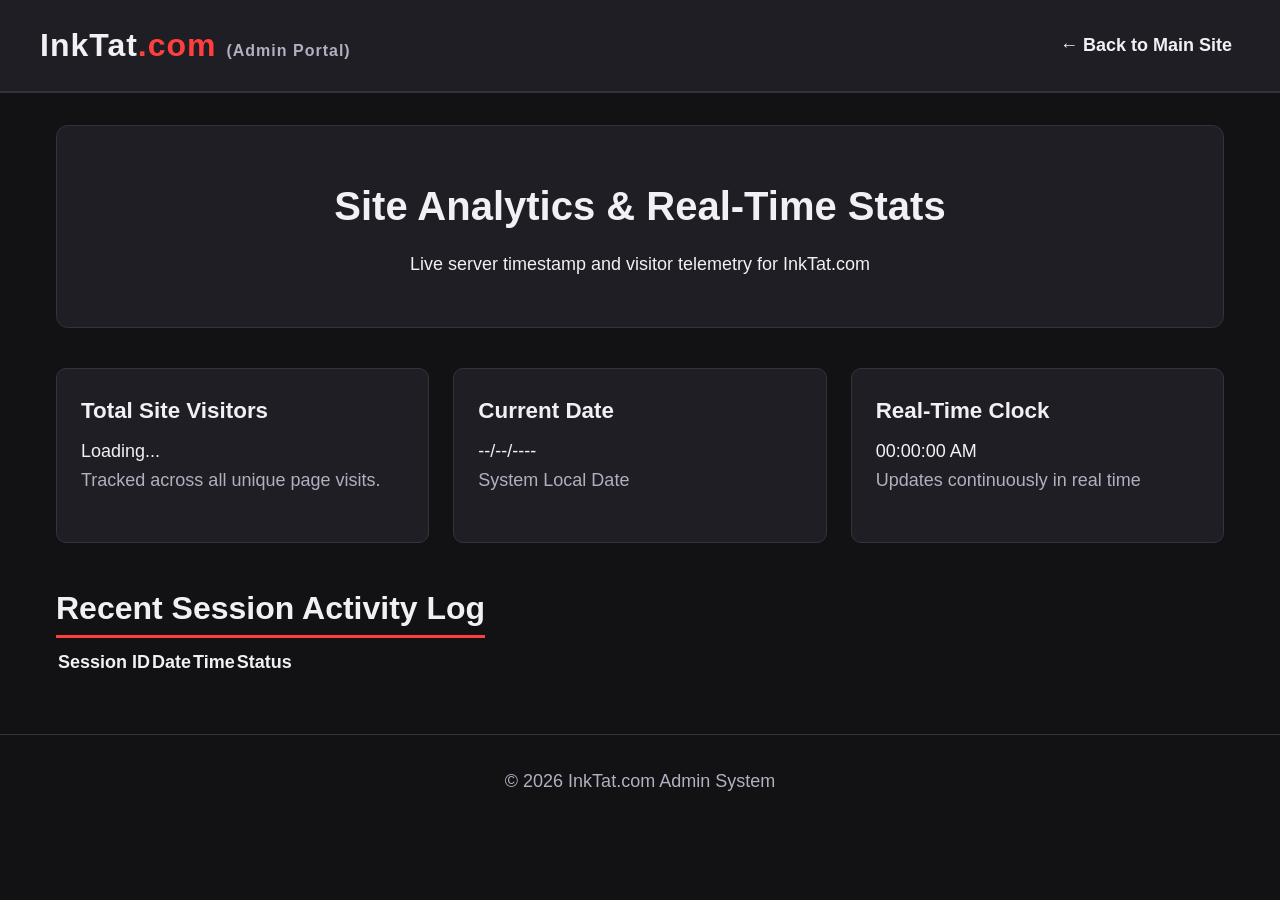
==== admin.html @ 8cc56075 "Add admin dashboard HTML structure" ====
<!DOCTYPE html>
<html lang="en">
<head>
  <meta charset="UTF-8">
  <meta name="viewport" content="width=device-width, initial-scale=1.0">
  <title>InkTat.com | Admin Dashboard</title>
  <link rel="stylesheet" href="styles.css">
</head>
<body class="admin-page">

  <header class="site-header">
    <div class="header-container">
      <h1 class="logo">InkTat<span>.com</span> <small style="font-size:1rem; color:var(--text-muted);">(Admin Portal)</small></h1>
      <nav aria-label="Admin Navigation">
        <ul class="nav-links">
          <li><a href="index.html">&larr; Back to Main Site</a></li>
        </ul>
      </nav>
    </div>
  </header>

  <main class="main-content">
    <section class="hero-section">
      <h2>Site Analytics & Real-Time Stats</h2>
      <p>Live server timestamp and visitor telemetry for InkTat.com</p>
    </section>

    <!-- Admin Metric Cards -->
    <div class="card-grid">
      
      <!-- Visitor Count Card -->
      <article class="site-card metric-card">
        <h3>Total Site Visitors</h3>
        <div class="metric-value" id="visitor-count">Loading...</div>
        <p class="section-desc">Tracked across all unique page visits.</p>
      </article>

      <!-- Live Date Card -->
      <article class="site-card metric-card">
        <h3>Current Date</h3>
        <div class="metric-value" id="live-date">--/--/----</div>
        <p class="section-desc">System Local Date</p>
      </article>

      <!-- Live Clock Card -->
      <article class="site-card metric-card">
        <h3>Real-Time Clock</h3>
        <div class="metric-value" id="live-time">00:00:00 AM</div>
        <p class="section-desc">Updates continuously in real time</p>
      </article>

    </div>

    <!-- Recent Visit Log Table -->
    <section class="content-section" style="margin-top: 2.5rem;">
      <h2>Recent Session Activity Log</h2>
      <div class="table-container">
        <table class="admin-table">
          <thead>
            <tr>
              <th>Session ID</th>
              <th>Date</th>
              <th>Time</th>
              <th>Status</th>
            </tr>
          </thead>
          <tbody id="session-log-body">
            <!-- Populated dynamically by script.js -->
          </tbody>
        </table>
      </div>
    </section>
  </main>

  <footer class="site-footer">
    <p>&copy; 2026 InkTat.com Admin System</p>
  </footer>

  <script src="script.js"></script>
</body>
</html>
---- styles.css ----
/* Accessibility-First Design System */
:root {
  --bg-color: #121214;
  --card-bg: #1e1e24;
  --text-color: #f1f1f5;
  --text-muted: #b0b0c0;
  --accent-color: #ff3e3e;
  --accent-hover: #e02828;
  --border-color: #33333d;
  --focus-ring: #ffea00;
  --font-family: -apple-system, BlinkMacSystemFont, "Segoe UI", Roboto, Arial, sans-serif;
  --base-font-size: 18px;
}

/* High Contrast Theme */
body.high-contrast {
  --bg-color: #000000;
  --card-bg: #111111;
  --text-color: #ffffff;
  --text-muted: #dddddd;
  --accent-color: #ffff00;
  --accent-hover: #cccc00;
  --border-color: #ffffff;
}

body.high-contrast .link-btn,
body.high-contrast .submit-btn {
  color: #000000;
  font-weight: bold;
}

* {
  box-sizing: border-box;
  margin: 0;
  padding: 0;
}

body {
  background-color: var(--bg-color);
  color: var(--text-color);
  font-family: var(--font-family);
  font-size: var(--base-font-size);
  line-height: 1.6;
}

/* Clear Focus States for Visual Accessibility */
a:focus, button:focus, input:focus, textarea:focus {
  outline: 3px solid var(--focus-ring);
  outline-offset: 3px;
}

/* Header & Nav */
.site-header {
  background-color: var(--card-bg);
  border-bottom: 2px solid var(--border-color);
  padding: 1.25rem;
  position: sticky;
  top: 0;
  z-index: 1000;
}

.header-container {
  max-width: 1200px;
  margin: 0 auto;
  display: flex;
  flex-wrap: wrap;
  justify-content: space-between;
  align-items: center;
  gap: 1rem;
}

.logo {
  font-size: 2rem;
  font-weight: 800;
  letter-spacing: 1px;
}

.logo span {
  color: var(--accent-color);
}

.nav-links {
  display: flex;
  list-style: none;
  gap: 1.5rem;
}

.nav-links a {
  color: var(--text-color);
  text-decoration: none;
  font-weight: 600;
  padding: 0.5rem;
}

.nav-links a:hover {
  color: var(--accent-color);
}

.btn-accessibility {
  background-color: transparent;
  color: var(--text-color);
  border: 2px solid var(--text-color);
  padding: 0.5rem 1rem;
  font-size: 1rem;
  font-weight: bold;
  cursor: pointer;
  border-radius: 6px;
}

/* Main Container */
.main-content {
  max-width: 1200px;
  margin: 2rem auto;
  padding: 0 1rem;
}

.hero-section {
  text-align: center;
  padding: 3rem 1rem;
  background: var(--card-bg);
  border: 1px solid var(--border-color);
  border-radius: 12px;
  margin-bottom: 2.5rem;
}

.hero-section h2 {
  font-size: 2.5rem;
  margin-bottom: 0.75rem;
}

.content-section {
  margin-bottom: 3.5rem;
}

.content-section h2 {
  font-size: 2rem;
  margin-bottom: 0.5rem;
  border-bottom: 3px solid var(--accent-color);
  display: inline-block;
}

.section-desc {
  color: var(--text-muted);
  margin-bottom: 1.5rem;
}

/* Grid Layouts */
.card-grid, .posts-grid {
  display: grid;
  grid-template-columns: repeat(auto-fit, minmax(300px, 1fr));
  gap: 1.5rem;
  margin-top: 1rem;
}

.site-card, .news-card, .post-card {
  background-color: var(--card-bg);
  border: 1px solid var(--border-color);
  border-radius: 10px;
  padding: 1.5rem;
  display: flex;
  flex-direction: column;
  justify-content: space-between;
}

.site-card h3, .news-card h3 {
  font-size: 1.4rem;
  margin-bottom: 0.5rem;
}

.link-btn {
  display: inline-block;
  margin-top: 1rem;
  padding: 0.75rem 1.25rem;
  background-color: var(--accent-color);
  color: #ffffff;
  text-decoration: none;
  text-align: center;
  font-weight: bold;
  border-radius: 6px;
}

.link-btn:hover {
  background-color: var(--accent-hover);
}

/* Forms */
.upload-form {
  background-color: var(--card-bg);
  border: 1px solid var(--border-color);
  padding: 2rem;
  border-radius: 10px;
  margin-bottom: 2.5rem;
}

.form-group {
  margin-bottom: 1.25rem;
}

.form-group label {
  display: block;
  font-weight: bold;
  margin-bottom: 0.5rem;
}

.form-group input {
  width: 100%;
  padding: 0.8rem;
  font-size: 1rem;
  border-radius: 6px;
  border: 1px solid var(--border-color);
  background-color: var(--bg-color);
  color: var(--text-color);
}

.submit-btn {
  background-color: var(--accent-color);
  color: #ffffff;
  padding: 0.8rem 1.5rem;
  font-size: 1.1rem;
  font-weight: bold;
  border: none;
  border-radius: 6px;
  cursor: pointer;
  width: 100%;
}

/* Community Upload Cards */
.post-card img {
  width: 100%;
  max-height: 400px;
  object-fit: cover;
  border-radius: 8px;
  margin: 1rem 0;
  border: 1px solid var(--border-color);
}

.comments-section {
  margin-top: 1.5rem;
  border-top: 1px solid var(--border-color);
  padding-top: 1rem;
}

.comment-list {
  list-style: none;
  margin-bottom: 1rem;
  max-height: 180px;
  overflow-y: auto;
}

.comment-item {
  background-color: var(--bg-color);
  padding: 0.6rem;
  border-radius: 6px;
  margin-bottom: 0.5rem;
  font-size: 0.95rem;
}

.comment-form {
  display: flex;
  gap: 0.5rem;
}

.comment-form input {
  flex: 1;
  padding: 0.6rem;
  border-radius: 6px;
  border: 1px solid var(--border-color);
  background-color: var(--bg-color);
  color: var(--text-color);
}

.comment-form button {
  padding: 0.6rem 1rem;
  background-color: var(--accent-color);
  color: #ffffff;
  border: none;
  border-radius: 6px;
  font-weight: bold;
  cursor: pointer;
}

.site-footer {
  text-align: center;
  padding: 2rem;
  border-top: 1px solid var(--border-color);
  color: var(--text-muted);
  margin-top: 3rem;
}
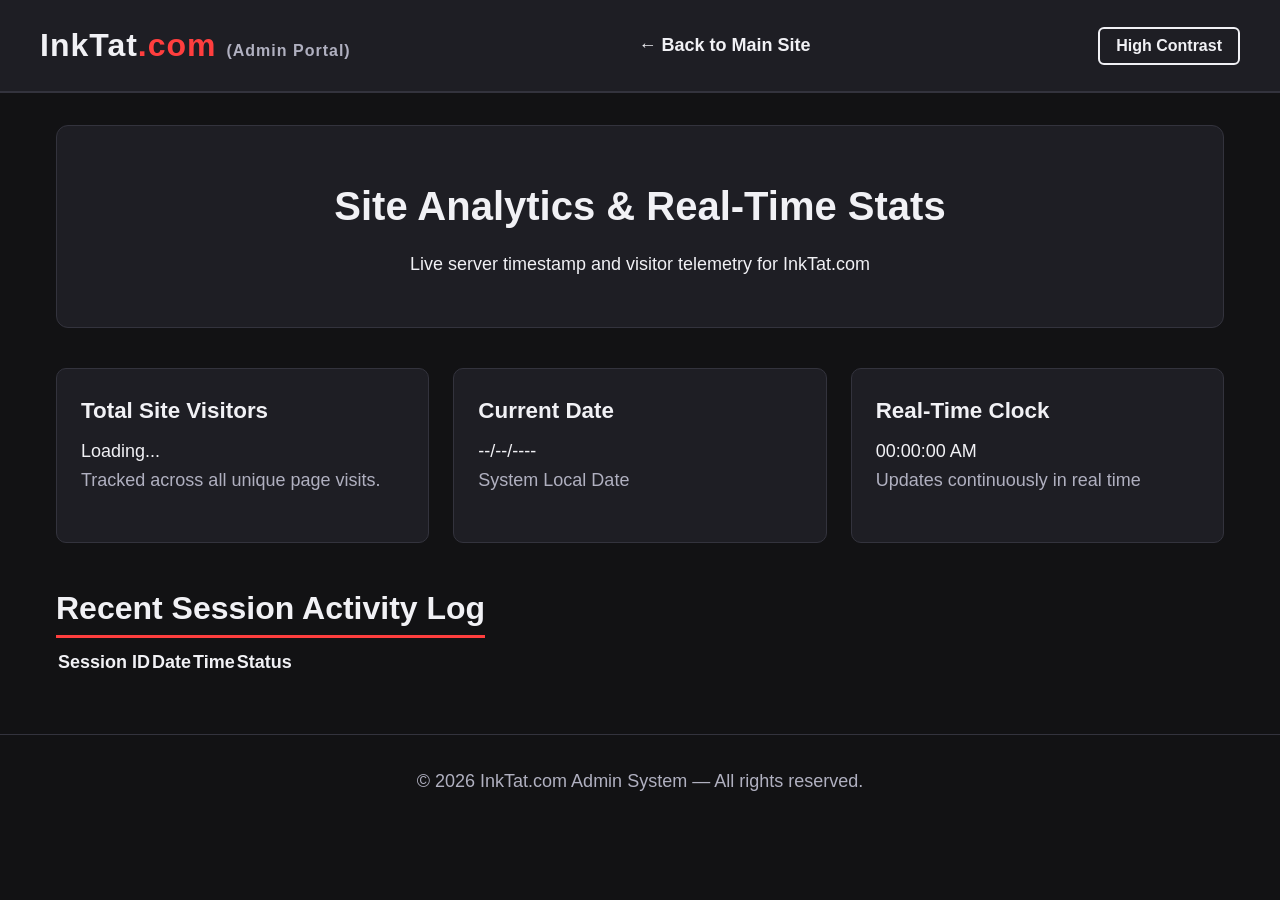
==== commit ea11a911: "Implement high contrast mode toggle button Added a high contrast toggle button for accessibility." ====
--- a/admin.html
+++ b/admin.html
@@ -8,6 +8,7 @@
 </head>
 <body class="admin-page">
 
+  <!-- Accessible Header & Navigation -->
   <header class="site-header">
     <div class="header-container">
       <h1 class="logo">InkTat<span>.com</span> <small style="font-size:1rem; color:var(--text-muted);">(Admin Portal)</small></h1>
@@ -16,10 +17,15 @@
           <li><a href="index.html">&larr; Back to Main Site</a></li>
         </ul>
       </nav>
+      <button id="contrast-toggle" class="btn-accessibility" aria-label="Toggle High Contrast Mode">
+        High Contrast
+      </button>
     </div>
   </header>
 
   <main class="main-content">
+    
+    <!-- Hero Banner -->
     <section class="hero-section">
       <h2>Site Analytics & Real-Time Stats</h2>
       <p>Live server timestamp and visitor telemetry for InkTat.com</p>
@@ -70,10 +76,11 @@
         </table>
       </div>
     </section>
+
   </main>
 
   <footer class="site-footer">
-    <p>&copy; 2026 InkTat.com Admin System</p>
+    <p>&copy; 2026 InkTat.com Admin System — All rights reserved.</p>
   </footer>
 
   <script src="script.js"></script>
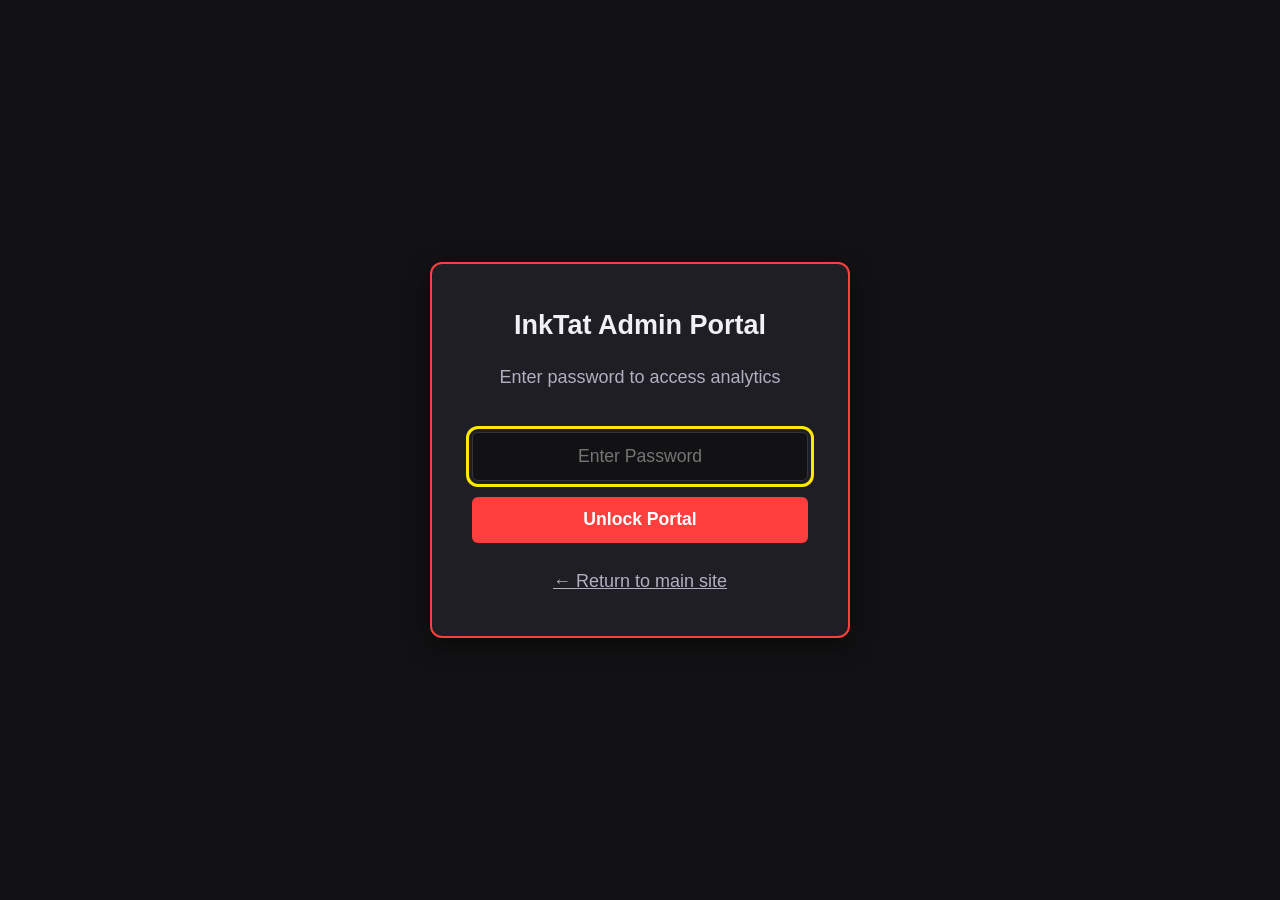
==== commit 8397b113: "Implement admin password protection and UI updates Added password protection overlay and updated adm" ====
--- a/admin.html
+++ b/admin.html
@@ -5,84 +5,196 @@
   <meta name="viewport" content="width=device-width, initial-scale=1.0">
   <title>InkTat.com | Admin Dashboard</title>
   <link rel="stylesheet" href="styles.css">
+  <style>
+    /* Admin Lockscreen Overlay Styles */
+    .lockscreen-overlay {
+      position: fixed;
+      top: 0;
+      left: 0;
+      width: 100vw;
+      height: 100vh;
+      background-color: var(--bg-color);
+      z-index: 9999;
+      display: flex;
+      justify-content: center;
+      align-items: center;
+      padding: 1rem;
+    }
+    .login-box {
+      background-color: var(--card-bg);
+      border: 2px solid var(--accent-color);
+      border-radius: 12px;
+      padding: 2.5rem;
+      max-width: 420px;
+      width: 100%;
+      text-align: center;
+      box-shadow: 0 8px 24px rgba(0,0,0,0.5);
+    }
+    .login-box h2 {
+      margin-bottom: 1rem;
+    }
+    .login-box input[type="password"] {
+      width: 100%;
+      padding: 0.8rem;
+      margin: 1rem 0;
+      font-size: 1.1rem;
+      border-radius: 6px;
+      border: 1px solid var(--border-color);
+      background-color: var(--bg-color);
+      color: var(--text-color);
+      text-align: center;
+    }
+    .login-error {
+      color: var(--accent-color);
+      font-weight: bold;
+      margin-top: 0.5rem;
+      display: none;
+    }
+    /* Hide dashboard content until unlocked */
+    .dashboard-hidden {
+      display: none;
+    }
+  </style>
 </head>
 <body class="admin-page">
 
-  <!-- Accessible Header & Navigation -->
-  <header class="site-header">
-    <div class="header-container">
-      <h1 class="logo">InkTat<span>.com</span> <small style="font-size:1rem; color:var(--text-muted);">(Admin Portal)</small></h1>
-      <nav aria-label="Admin Navigation">
-        <ul class="nav-links">
-          <li><a href="index.html">&larr; Back to Main Site</a></li>
-        </ul>
-      </nav>
-      <button id="contrast-toggle" class="btn-accessibility" aria-label="Toggle High Contrast Mode">
-        High Contrast
-      </button>
+  <!-- Password Protection Screen -->
+  <div id="admin-lockscreen" class="lockscreen-overlay">
+    <div class="login-box">
+      <h2>InkTat Admin Portal</h2>
+      <p class="section-desc">Enter password to access analytics</p>
+      <form id="admin-login-form">
+        <input type="password" id="admin-password" placeholder="Enter Password" required autofocus>
+        <button type="submit" class="submit-btn">Unlock Portal</button>
+      </form>
+      <p id="login-error-msg" class="login-error">Incorrect Password. Try again.</p>
+      <p style="margin-top: 1.5rem;"><a href="index.html" style="color: var(--text-muted);">&larr; Return to main site</a></p>
     </div>
-  </header>
-
-  <main class="main-content">
-    
-    <!-- Hero Banner -->
-    <section class="hero-section">
-      <h2>Site Analytics & Real-Time Stats</h2>
-      <p>Live server timestamp and visitor telemetry for InkTat.com</p>
-    </section>
-
-    <!-- Admin Metric Cards -->
-    <div class="card-grid">
+  </div>
+
+  <!-- Protected Admin Content -->
+  <div id="admin-dashboard" class="dashboard-hidden">
+    <!-- Accessible Header & Navigation -->
+    <header class="site-header">
+      <div class="header-container">
+        <h1 class="logo">InkTat<span>.com</span> <small style="font-size:1rem; color:var(--text-muted);">(Admin Portal)</small></h1>
+        <nav aria-label="Admin Navigation">
+          <ul class="nav-links">
+            <li><a href="index.html">&larr; Back to Main Site</a></li>
+            <li><a href="#" id="lock-admin-btn" style="color: var(--accent-color);">Lock Session</a></li>
+          </ul>
+        </nav>
+        <button id="contrast-toggle" class="btn-accessibility" aria-label="Toggle High Contrast Mode">
+          High Contrast
+        </button>
+      </div>
+    </header>
+
+    <main class="main-content">
       
-      <!-- Visitor Count Card -->
-      <article class="site-card metric-card">
-        <h3>Total Site Visitors</h3>
-        <div class="metric-value" id="visitor-count">Loading...</div>
-        <p class="section-desc">Tracked across all unique page visits.</p>
-      </article>
-
-      <!-- Live Date Card -->
-      <article class="site-card metric-card">
-        <h3>Current Date</h3>
-        <div class="metric-value" id="live-date">--/--/----</div>
-        <p class="section-desc">System Local Date</p>
-      </article>
-
-      <!-- Live Clock Card -->
-      <article class="site-card metric-card">
-        <h3>Real-Time Clock</h3>
-        <div class="metric-value" id="live-time">00:00:00 AM</div>
-        <p class="section-desc">Updates continuously in real time</p>
-      </article>
-
-    </div>
-
-    <!-- Recent Visit Log Table -->
-    <section class="content-section" style="margin-top: 2.5rem;">
-      <h2>Recent Session Activity Log</h2>
-      <div class="table-container">
-        <table class="admin-table">
-          <thead>
-            <tr>
-              <th>Session ID</th>
-              <th>Date</th>
-              <th>Time</th>
-              <th>Status</th>
-            </tr>
-          </thead>
-          <tbody id="session-log-body">
-            <!-- Populated dynamically by script.js -->
-          </tbody>
-        </table>
+      <!-- Hero Banner -->
+      <section class="hero-section">
+        <h2>Site Analytics & Real-Time Stats</h2>
+        <p>Live server timestamp and visitor telemetry for InkTat.com</p>
+      </section>
+
+      <!-- Admin Metric Cards -->
+      <div class="card-grid">
+        
+        <!-- Visitor Count Card -->
+        <article class="site-card metric-card">
+          <h3>Total Site Visitors</h3>
+          <div class="metric-value" id="visitor-count">Loading...</div>
+          <p class="section-desc">Tracked across all unique page visits.</p>
+        </article>
+
+        <!-- Live Date Card -->
+        <article class="site-card metric-card">
+          <h3>Current Date</h3>
+          <div class="metric-value" id="live-date">--/--/----</div>
+          <p class="section-desc">System Local Date</p>
+        </article>
+
+        <!-- Live Clock Card -->
+        <article class="site-card metric-card">
+          <h3>Real-Time Clock</h3>
+          <div class="metric-value" id="live-time">00:00:00 AM</div>
+          <p class="section-desc">Updates continuously in real time</p>
+        </article>
+
       </div>
-    </section>
-
-  </main>
-
-  <footer class="site-footer">
-    <p>&copy; 2026 InkTat.com Admin System — All rights reserved.</p>
-  </footer>
+
+      <!-- Recent Visit Log Table -->
+      <section class="content-section" style="margin-top: 2.5rem;">
+        <h2>Recent Session Activity Log</h2>
+        <div class="table-container">
+          <table class="admin-table">
+            <thead>
+              <tr>
+                <th>Session ID</th>
+                <th>Date</th>
+                <th>Time</th>
+                <th>Status</th>
+              </tr>
+            </thead>
+            <tbody id="session-log-body">
+              <!-- Populated dynamically by script.js -->
+            </tbody>
+          </table>
+        </div>
+      </section>
+
+    </main>
+
+    <footer class="site-footer">
+      <p>&copy; 2026 InkTat.com Admin System — All rights reserved.</p>
+    </footer>
+  </div>
 
   <script src="script.js"></script>
+  <script>
+    // In-browser password security handler
+    document.addEventListener("DOMContentLoaded", () => {
+      // SET YOUR DESIRED PASSWORD HERE:
+      const ADMIN_PASSWORD = "inktat2026";
+
+      const lockscreen = document.getElementById("admin-lockscreen");
+      const dashboard = document.getElementById("admin-dashboard");
+      const loginForm = document.getElementById("admin-login-form");
+      const passwordInput = document.getElementById("admin-password");
+      const errorMsg = document.getElementById("login-error-msg");
+      const lockBtn = document.getElementById("lock-admin-btn");
+
+      // Check session state
+      if (sessionStorage.getItem("inktat_admin_authenticated") === "true") {
+        unlockDashboard();
+      }
+
+      loginForm.addEventListener("submit", (e) => {
+        e.preventDefault();
+        if (passwordInput.value === ADMIN_PASSWORD) {
+          sessionStorage.setItem("inktat_admin_authenticated", "true");
+          unlockDashboard();
+        } else {
+          errorMsg.style.display = "block";
+          passwordInput.value = "";
+          passwordInput.focus();
+        }
+      });
+
+      if (lockBtn) {
+        lockBtn.addEventListener("click", (e) => {
+          e.preventDefault();
+          sessionStorage.removeItem("inktat_admin_authenticated");
+          location.reload();
+        });
+      }
+
+      function unlockDashboard() {
+        lockscreen.style.display = "none";
+        dashboard.classList.remove("dashboard-hidden");
+      }
+    });
+  </script>
 </body>
 </html>
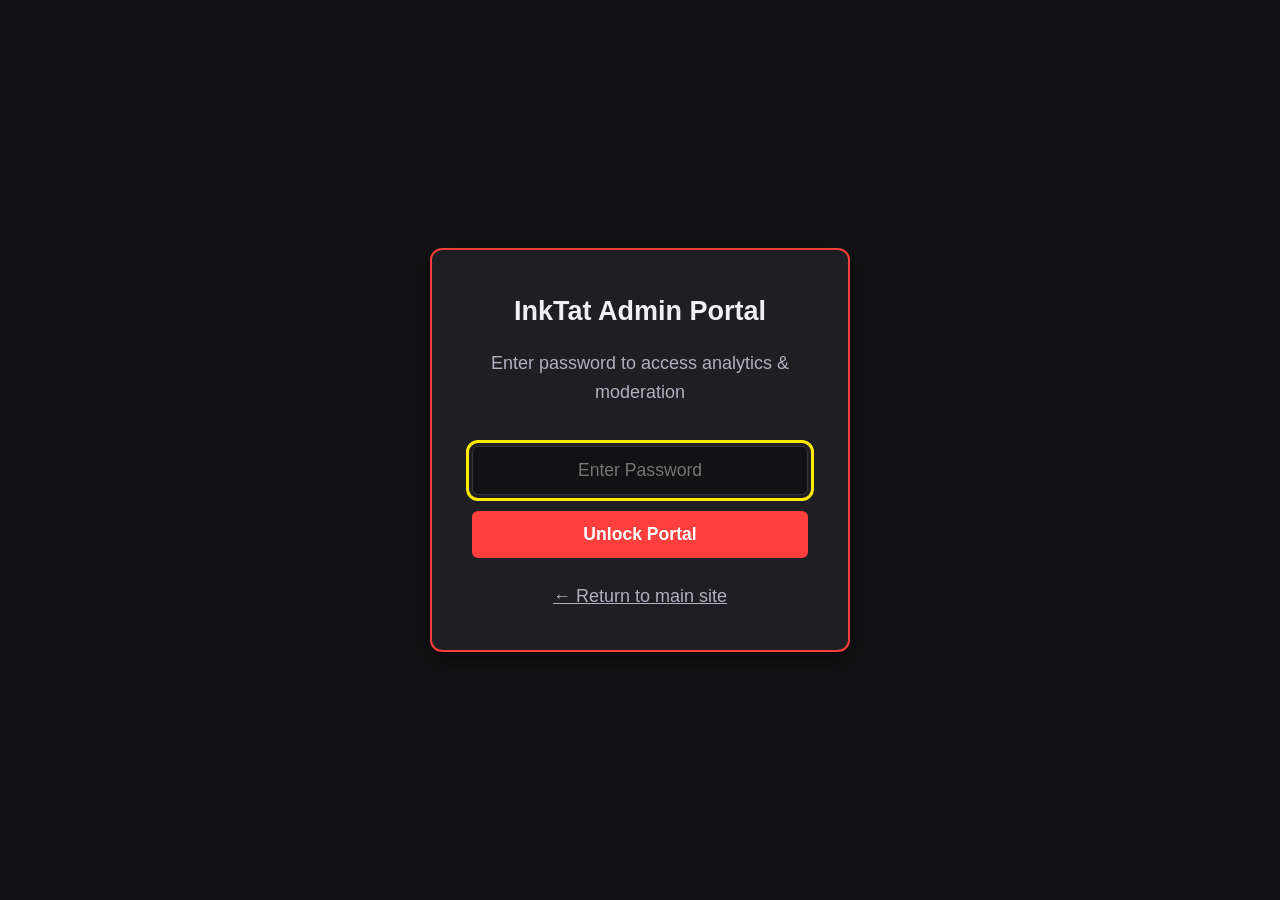
==== commit 33753fa8: "Enhance admin panel with moderation features Added moderation and banned users sections to admin pan" ====
--- a/admin.html
+++ b/admin.html
@@ -50,9 +50,27 @@
       margin-top: 0.5rem;
       display: none;
     }
-    /* Hide dashboard content until unlocked */
     .dashboard-hidden {
       display: none;
+    }
+    .btn-delete {
+      background-color: #ff3e3e;
+      color: #fff;
+      border: none;
+      padding: 0.4rem 0.8rem;
+      border-radius: 4px;
+      cursor: pointer;
+      font-weight: bold;
+    }
+    .btn-ban {
+      background-color: #d90429;
+      color: #fff;
+      border: none;
+      padding: 0.4rem 0.8rem;
+      border-radius: 4px;
+      cursor: pointer;
+      font-weight: bold;
+      margin-left: 0.5rem;
     }
   </style>
 </head>
@@ -62,7 +80,7 @@
   <div id="admin-lockscreen" class="lockscreen-overlay">
     <div class="login-box">
       <h2>InkTat Admin Portal</h2>
-      <p class="section-desc">Enter password to access analytics</p>
+      <p class="section-desc">Enter password to access analytics & moderation</p>
       <form id="admin-login-form">
         <input type="password" id="admin-password" placeholder="Enter Password" required autofocus>
         <button type="submit" class="submit-btn">Unlock Portal</button>
@@ -74,7 +92,6 @@
 
   <!-- Protected Admin Content -->
   <div id="admin-dashboard" class="dashboard-hidden">
-    <!-- Accessible Header & Navigation -->
     <header class="site-header">
       <div class="header-container">
         <h1 class="logo">InkTat<span>.com</span> <small style="font-size:1rem; color:var(--text-muted);">(Admin Portal)</small></h1>
@@ -92,40 +109,64 @@
 
     <main class="main-content">
       
-      <!-- Hero Banner -->
       <section class="hero-section">
-        <h2>Site Analytics & Real-Time Stats</h2>
-        <p>Live server timestamp and visitor telemetry for InkTat.com</p>
+        <h2>Site Analytics & Content Moderation</h2>
+        <p>Live server telemetry and user submission controls for InkTat.com</p>
       </section>
 
       <!-- Admin Metric Cards -->
       <div class="card-grid">
-        
-        <!-- Visitor Count Card -->
         <article class="site-card metric-card">
           <h3>Total Site Visitors</h3>
           <div class="metric-value" id="visitor-count">Loading...</div>
           <p class="section-desc">Tracked across all unique page visits.</p>
         </article>
 
-        <!-- Live Date Card -->
         <article class="site-card metric-card">
           <h3>Current Date</h3>
           <div class="metric-value" id="live-date">--/--/----</div>
           <p class="section-desc">System Local Date</p>
         </article>
 
-        <!-- Live Clock Card -->
         <article class="site-card metric-card">
           <h3>Real-Time Clock</h3>
           <div class="metric-value" id="live-time">00:00:00 AM</div>
           <p class="section-desc">Updates continuously in real time</p>
         </article>
-
       </div>
 
+      <!-- MODERATION QUEUE SECTION -->
+      <section class="content-section" style="margin-top: 3rem;">
+        <h2>Community Content Moderation</h2>
+        <p class="section-desc">Review and manage user-uploaded photo posts and comments. Delete violating content or ban abusive users.</p>
+        
+        <div id="admin-moderation-list" class="posts-grid">
+          <!-- Populated dynamically by script.js -->
+        </div>
+      </section>
+
+      <!-- BAN LIST MANAGEMENT -->
+      <section class="content-section" style="margin-top: 3rem;">
+        <h2>Banned Users & Devices</h2>
+        <p class="section-desc">List of banned sessions prevented from uploading or commenting on InkTat.com</p>
+        <div class="table-container">
+          <table class="admin-table">
+            <thead>
+              <tr>
+                <th>Banned User Identifier</th>
+                <th>Date Banned</th>
+                <th>Action</th>
+              </tr>
+            </thead>
+            <tbody id="banned-users-body">
+              <!-- Populated dynamically by script.js -->
+            </tbody>
+          </table>
+        </div>
+      </section>
+
       <!-- Recent Visit Log Table -->
-      <section class="content-section" style="margin-top: 2.5rem;">
+      <section class="content-section" style="margin-top: 3rem;">
         <h2>Recent Session Activity Log</h2>
         <div class="table-container">
           <table class="admin-table">
@@ -153,9 +194,7 @@
 
   <script src="script.js"></script>
   <script>
-    // In-browser password security handler
     document.addEventListener("DOMContentLoaded", () => {
-      // SET YOUR DESIRED PASSWORD HERE:
       const ADMIN_PASSWORD = "inktat2026";
 
       const lockscreen = document.getElementById("admin-lockscreen");
@@ -165,7 +204,6 @@
       const errorMsg = document.getElementById("login-error-msg");
       const lockBtn = document.getElementById("lock-admin-btn");
 
-      // Check session state
       if (sessionStorage.getItem("inktat_admin_authenticated") === "true") {
         unlockDashboard();
       }
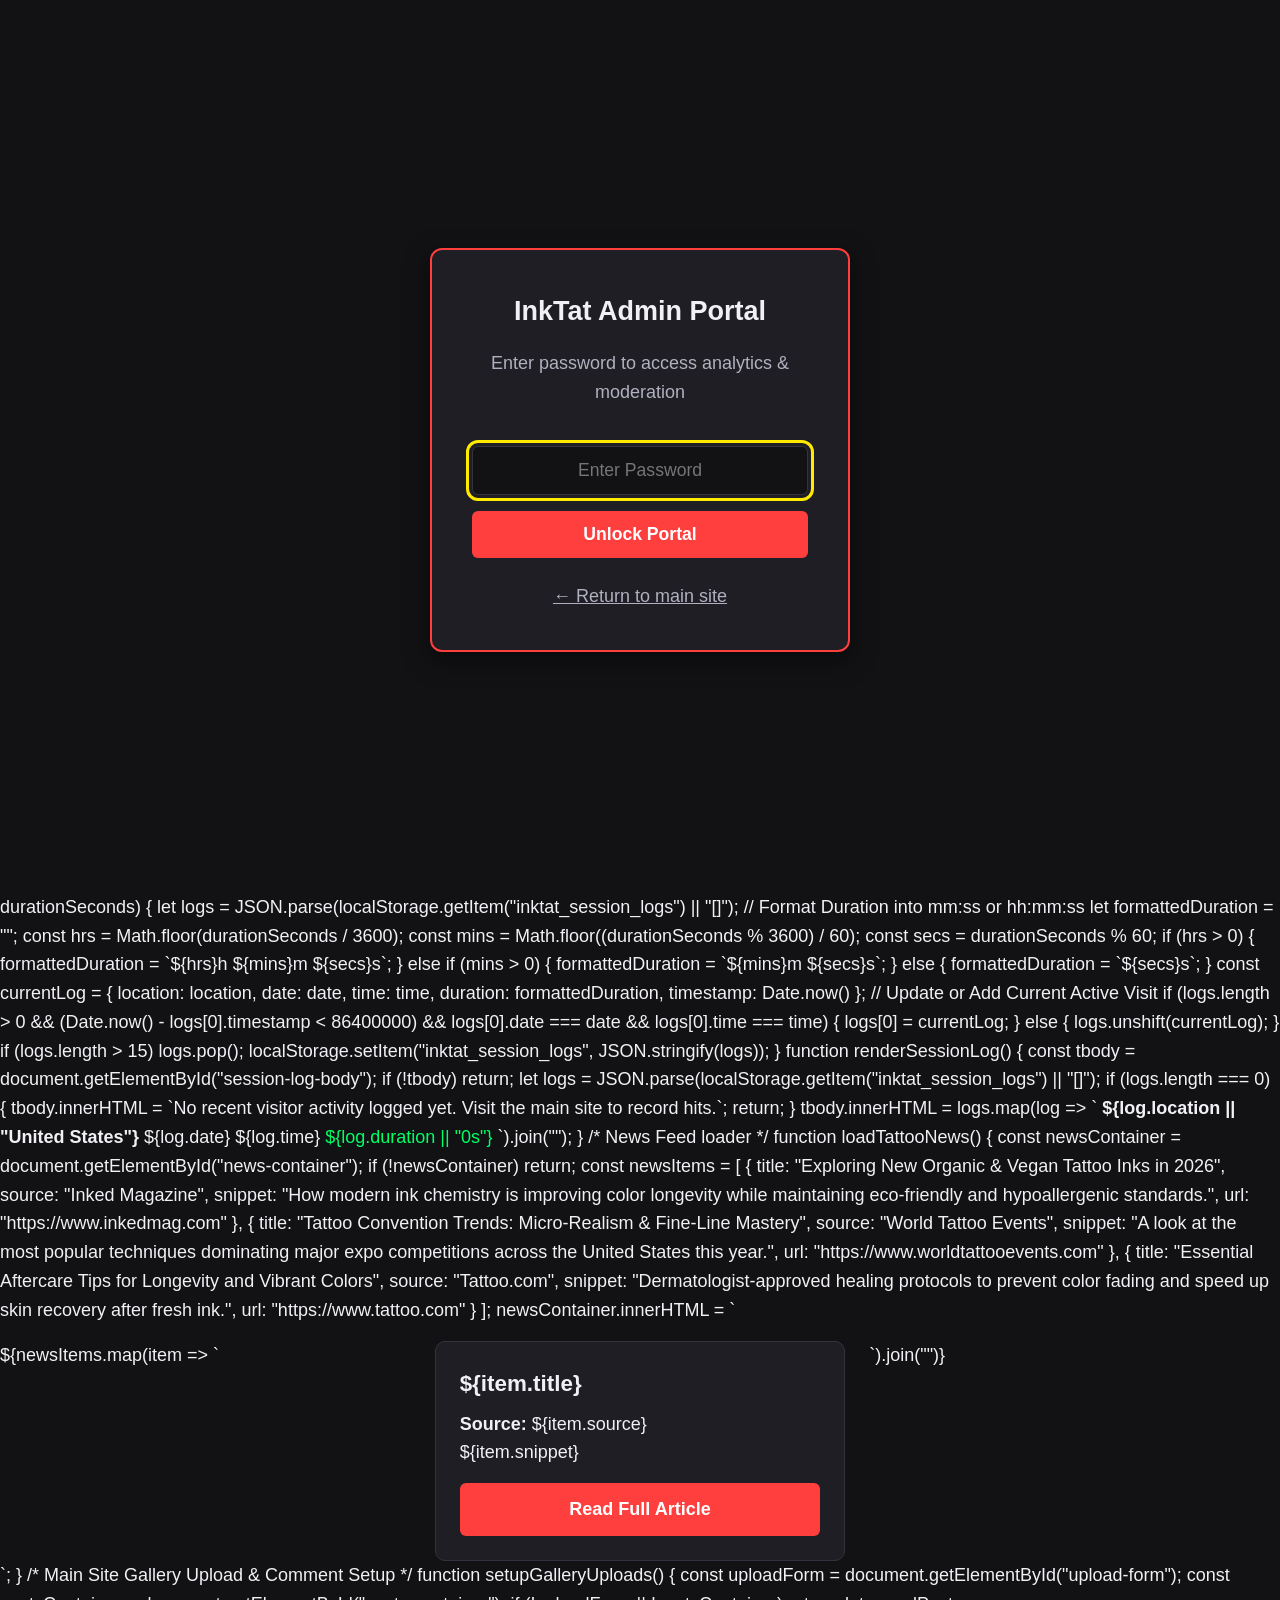
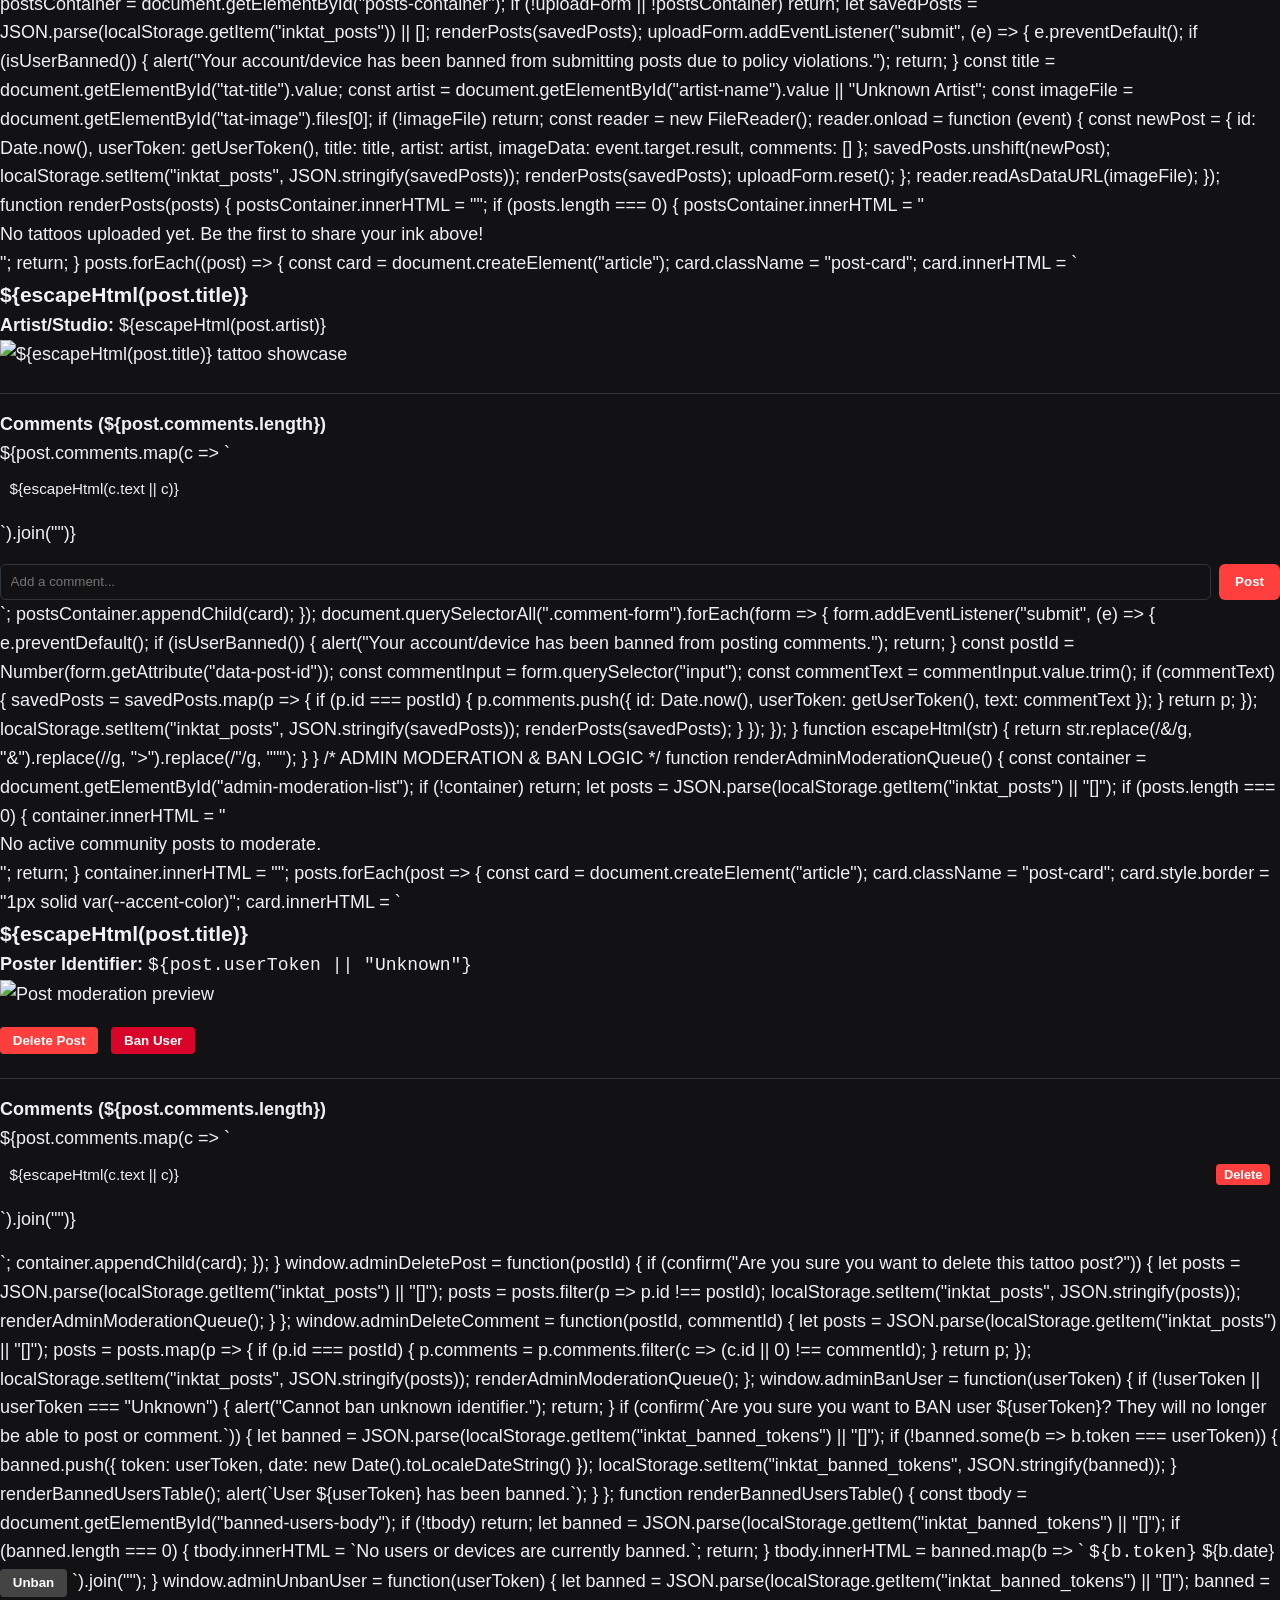
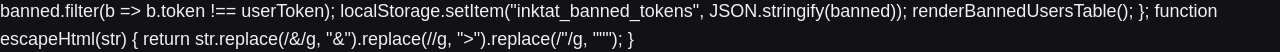
==== commit b0d49660: "Enhance admin page with visitor activity log Added recent visitor activity log section with telemetr" ====
--- a/admin.html
+++ b/admin.html
@@ -1,3 +1,4 @@
+HTML
 <!DOCTYPE html>
 <html lang="en">
 <head>
@@ -111,7 +112,7 @@
       
       <section class="hero-section">
         <h2>Site Analytics & Content Moderation</h2>
-        <p>Live server telemetry and user submission controls for InkTat.com</p>
+        <p>Live server telemetry, geographic traffic, and moderation controls for InkTat.com</p>
       </section>
 
       <!-- Admin Metric Cards -->
@@ -134,6 +135,27 @@
           <p class="section-desc">Updates continuously in real time</p>
         </article>
       </div>
+
+      <!-- RECENT VISITOR GEOGRAPHIC & DURATION TELEMETRY -->
+      <section class="content-section" style="margin-top: 3rem;">
+        <h2>Recent Visitor Activity Log</h2>
+        <p class="section-desc">Location (City & State), Visit Timestamp, and Duration spent on InkTat.com</p>
+        <div class="table-container">
+          <table class="admin-table">
+            <thead>
+              <tr>
+                <th>Location (City, State)</th>
+                <th>Date</th>
+                <th>Time</th>
+                <th>Visit Duration</th>
+              </tr>
+            </thead>
+            <tbody id="session-log-body">
+              <!-- Populated dynamically by script.js -->
+            </tbody>
+          </table>
+        </div>
+      </section>
 
       <!-- MODERATION QUEUE SECTION -->
       <section class="content-section" style="margin-top: 3rem;">
@@ -165,26 +187,6 @@
         </div>
       </section>
 
-      <!-- Recent Visit Log Table -->
-      <section class="content-section" style="margin-top: 3rem;">
-        <h2>Recent Session Activity Log</h2>
-        <div class="table-container">
-          <table class="admin-table">
-            <thead>
-              <tr>
-                <th>Session ID</th>
-                <th>Date</th>
-                <th>Time</th>
-                <th>Status</th>
-              </tr>
-            </thead>
-            <tbody id="session-log-body">
-              <!-- Populated dynamically by script.js -->
-            </tbody>
-          </table>
-        </div>
-      </section>
-
     </main>
 
     <footer class="site-footer">
@@ -204,14 +206,13 @@
       const errorMsg = document.getElementById("login-error-msg");
       const lockBtn = document.getElementById("lock-admin-btn");
 
-      if (sessionStorage.getItem("inktat_admin_authenticated") === "true") {
-        unlockDashboard();
-      }
+      // Force password lock on page load
+      lockscreen.style.display = "flex";
+      dashboard.classList.add("dashboard-hidden");
 
       loginForm.addEventListener("submit", (e) => {
         e.preventDefault();
         if (passwordInput.value === ADMIN_PASSWORD) {
-          sessionStorage.setItem("inktat_admin_authenticated", "true");
           unlockDashboard();
         } else {
           errorMsg.style.display = "block";
@@ -223,7 +224,6 @@
       if (lockBtn) {
         lockBtn.addEventListener("click", (e) => {
           e.preventDefault();
-          sessionStorage.removeItem("inktat_admin_authenticated");
           location.reload();
         });
       }
@@ -236,3 +236,487 @@
   </script>
 </body>
 </html>
+Step 2: Update script.js (Complete Code)
+Replace all content in script.js on GitHub with this code:
+
+JavaScript
+document.addEventListener("DOMContentLoaded", () => {
+  const COUNTER_NAMESPACE = "inktat_official_2026";
+  const COUNTER_KEY = "visits";
+  
+  const API_GET = `https://api.countapi.xyz/get/${COUNTER_NAMESPACE}/${COUNTER_KEY}`;
+  const API_HIT = `https://api.countapi.xyz/hit/${COUNTER_NAMESPACE}/${COUNTER_KEY}`;
+
+  const isAdminPage = document.body.classList.contains("admin-page");
+
+  getUserToken();
+
+  if (!isAdminPage) {
+    // --- MAIN HOMEPAGE ---
+    registerVisitorHit(API_HIT);
+    trackSessionDurationAndLocation();
+
+    const contrastToggle = document.getElementById("contrast-toggle");
+    if (contrastToggle) {
+      contrastToggle.addEventListener("click", () => {
+        document.body.classList.toggle("high-contrast");
+      });
+    }
+
+    loadTattooNews();
+    setupGalleryUploads();
+  } else {
+    // --- ADMIN PAGE ---
+    const contrastToggle = document.getElementById("contrast-toggle");
+    if (contrastToggle) {
+      contrastToggle.addEventListener("click", () => {
+        document.body.classList.toggle("high-contrast");
+      });
+    }
+
+    startLiveClock();
+
+    const checkUnlockAndLoad = setInterval(() => {
+      const dashboard = document.getElementById("admin-dashboard");
+      if (dashboard && !dashboard.classList.contains("dashboard-hidden")) {
+        fetchVisitorCount(API_GET);
+        renderSessionLog();
+        renderAdminModerationQueue();
+        renderBannedUsersTable();
+        clearInterval(checkUnlockAndLoad);
+      }
+    }, 300);
+  }
+});
+
+/* Get or Generate Device/User Identifier */
+function getUserToken() {
+  let token = localStorage.getItem("inktat_user_token");
+  if (!token) {
+    token = "USER_" + Math.random().toString(36).substring(2, 10).toUpperCase();
+    localStorage.setItem("inktat_user_token", token);
+  }
+  return token;
+}
+
+function isUserBanned() {
+  const userToken = getUserToken();
+  const bannedList = JSON.parse(localStorage.getItem("inktat_banned_tokens") || "[]");
+  return bannedList.some(b => b.token === userToken);
+}
+
+/* Visitor Counter Functions */
+function registerVisitorHit(apiEndpoint) {
+  fetch(apiEndpoint)
+    .then(res => res.json())
+    .then(data => {
+      if (data && data.value) {
+        localStorage.setItem("inktat_last_known_count", data.value);
+      }
+    })
+    .catch(() => {
+      let count = parseInt(localStorage.getItem("inktat_local_counter") || "100") + 1;
+      localStorage.setItem("inktat_local_counter", count);
+      localStorage.setItem("inktat_last_known_count", count);
+    });
+}
+
+function fetchVisitorCount(apiEndpoint) {
+  const countDisplay = document.getElementById("visitor-count");
+  if (!countDisplay) return;
+
+  fetch(apiEndpoint)
+    .then(res => res.json())
+    .then(data => {
+      if (data && data.value !== undefined) {
+        countDisplay.textContent = Number(data.value).toLocaleString();
+      } else {
+        useFallbackCount(countDisplay);
+      }
+    })
+    .catch(() => {
+      useFallbackCount(countDisplay);
+    });
+}
+
+function useFallbackCount(element) {
+  let savedCount = localStorage.getItem("inktat_last_known_count") || localStorage.getItem("inktat_local_counter") || "1";
+  element.textContent = Number(savedCount).toLocaleString();
+}
+
+/* Real-Time Clock & Date */
+function startLiveClock() {
+  const dateDisplay = document.getElementById("live-date");
+  const timeDisplay = document.getElementById("live-time");
+
+  function updateClock() {
+    const now = new Date();
+    if (dateDisplay) {
+      dateDisplay.textContent = now.toLocaleDateString(undefined, {
+        weekday: 'short',
+        year: 'numeric',
+        month: 'short',
+        day: 'numeric'
+      });
+    }
+    if (timeDisplay) {
+      timeDisplay.textContent = now.toLocaleTimeString();
+    }
+  }
+
+  updateClock();
+  setInterval(updateClock, 1000);
+}
+
+/* GEOLOCATION & DURATION TRACKER */
+function trackSessionDurationAndLocation() {
+  const startTime = Date.now();
+  const now = new Date();
+  const initialDate = now.toLocaleDateString();
+  const initialTime = now.toLocaleTimeString();
+
+  let locationString = "Detecting Location...";
+
+  // Fetch City and State from IP Geolocation API
+  fetch("https://ipapi.co/json/")
+    .then(res => res.json())
+    .then(data => {
+      if (data.city && data.region_code) {
+        locationString = `${data.city}, ${data.region_code}`;
+      } else if (data.city && data.region) {
+        locationString = `${data.city}, ${data.region}`;
+      } else {
+        locationString = "United States";
+      }
+      updateCurrentSessionLog(locationString, initialDate, initialTime, 0);
+    })
+    .catch(() => {
+      locationString = "United States";
+      updateCurrentSessionLog(locationString, initialDate, initialTime, 0);
+    });
+
+  // Active Timer Updates Duration Every Second
+  setInterval(() => {
+    const secondsElapsed = Math.floor((Date.now() - startTime) / 1000);
+    updateCurrentSessionLog(locationString, initialDate, initialTime, secondsElapsed);
+  }, 1000);
+}
+
+function updateCurrentSessionLog(location, date, time, durationSeconds) {
+  let logs = JSON.parse(localStorage.getItem("inktat_session_logs") || "[]");
+  
+  // Format Duration into mm:ss or hh:mm:ss
+  let formattedDuration = "";
+  const hrs = Math.floor(durationSeconds / 3600);
+  const mins = Math.floor((durationSeconds % 3600) / 60);
+  const secs = durationSeconds % 60;
+
+  if (hrs > 0) {
+    formattedDuration = `${hrs}h ${mins}m ${secs}s`;
+  } else if (mins > 0) {
+    formattedDuration = `${mins}m ${secs}s`;
+  } else {
+    formattedDuration = `${secs}s`;
+  }
+
+  const currentLog = {
+    location: location,
+    date: date,
+    time: time,
+    duration: formattedDuration,
+    timestamp: Date.now()
+  };
+
+  // Update or Add Current Active Visit
+  if (logs.length > 0 && (Date.now() - logs[0].timestamp < 86400000) && logs[0].date === date && logs[0].time === time) {
+    logs[0] = currentLog;
+  } else {
+    logs.unshift(currentLog);
+  }
+
+  if (logs.length > 15) logs.pop();
+  localStorage.setItem("inktat_session_logs", JSON.stringify(logs));
+}
+
+function renderSessionLog() {
+  const tbody = document.getElementById("session-log-body");
+  if (!tbody) return;
+
+  let logs = JSON.parse(localStorage.getItem("inktat_session_logs") || "[]");
+
+  if (logs.length === 0) {
+    tbody.innerHTML = `<tr><td colspan="4" style="text-align:center;">No recent visitor activity logged yet. Visit the main site to record hits.</td></tr>`;
+    return;
+  }
+
+  tbody.innerHTML = logs.map(log => `
+    <tr>
+      <td><strong>${log.location || "United States"}</strong></td>
+      <td>${log.date}</td>
+      <td>${log.time}</td>
+      <td><span style="color: #00ff66;">${log.duration || "0s"}</span></td>
+    </tr>
+  `).join("");
+}
+
+/* News Feed loader */
+function loadTattooNews() {
+  const newsContainer = document.getElementById("news-container");
+  if (!newsContainer) return;
+
+  const newsItems = [
+    {
+      title: "Exploring New Organic & Vegan Tattoo Inks in 2026",
+      source: "Inked Magazine",
+      snippet: "How modern ink chemistry is improving color longevity while maintaining eco-friendly and hypoallergenic standards.",
+      url: "https://www.inkedmag.com"
+    },
+    {
+      title: "Tattoo Convention Trends: Micro-Realism & Fine-Line Mastery",
+      source: "World Tattoo Events",
+      snippet: "A look at the most popular techniques dominating major expo competitions across the United States this year.",
+      url: "https://www.worldtattooevents.com"
+    },
+    {
+      title: "Essential Aftercare Tips for Longevity and Vibrant Colors",
+      source: "Tattoo.com",
+      snippet: "Dermatologist-approved healing protocols to prevent color fading and speed up skin recovery after fresh ink.",
+      url: "https://www.tattoo.com"
+    }
+  ];
+
+  newsContainer.innerHTML = `
+    <div class="card-grid">
+      ${newsItems.map(item => `
+        <article class="news-card">
+          <h3>${item.title}</h3>
+          <p><strong>Source:</strong> ${item.source}</p>
+          <p>${item.snippet}</p>
+          <a href="${item.url}" target="_blank" rel="noopener noreferrer" class="link-btn">Read Full Article</a>
+        </article>
+      `).join("")}
+    </div>
+  `;
+}
+
+/* Main Site Gallery Upload & Comment Setup */
+function setupGalleryUploads() {
+  const uploadForm = document.getElementById("upload-form");
+  const postsContainer = document.getElementById("posts-container");
+  if (!uploadForm || !postsContainer) return;
+
+  let savedPosts = JSON.parse(localStorage.getItem("inktat_posts")) || [];
+  renderPosts(savedPosts);
+
+  uploadForm.addEventListener("submit", (e) => {
+    e.preventDefault();
+
+    if (isUserBanned()) {
+      alert("Your account/device has been banned from submitting posts due to policy violations.");
+      return;
+    }
+
+    const title = document.getElementById("tat-title").value;
+    const artist = document.getElementById("artist-name").value || "Unknown Artist";
+    const imageFile = document.getElementById("tat-image").files[0];
+
+    if (!imageFile) return;
+
+    const reader = new FileReader();
+    reader.onload = function (event) {
+      const newPost = {
+        id: Date.now(),
+        userToken: getUserToken(),
+        title: title,
+        artist: artist,
+        imageData: event.target.result,
+        comments: []
+      };
+
+      savedPosts.unshift(newPost);
+      localStorage.setItem("inktat_posts", JSON.stringify(savedPosts));
+      renderPosts(savedPosts);
+      uploadForm.reset();
+    };
+
+    reader.readAsDataURL(imageFile);
+  });
+
+  function renderPosts(posts) {
+    postsContainer.innerHTML = "";
+
+    if (posts.length === 0) {
+      postsContainer.innerHTML = "<p style='grid-column: 1/-1;'>No tattoos uploaded yet. Be the first to share your ink above!</p>";
+      return;
+    }
+
+    posts.forEach((post) => {
+      const card = document.createElement("article");
+      card.className = "post-card";
+
+      card.innerHTML = `
+        <h3>${escapeHtml(post.title)}</h3>
+        <p><strong>Artist/Studio:</strong> ${escapeHtml(post.artist)}</p>
+        <img src="${post.imageData}" alt="${escapeHtml(post.title)} tattoo showcase">
+        
+        <div class="comments-section">
+          <h4>Comments (${post.comments.length})</h4>
+          <ul class="comment-list">
+            ${post.comments.map(c => `<li class="comment-item">${escapeHtml(c.text || c)}</li>`).join("")}
+          </ul>
+          <form class="comment-form" data-post-id="${post.id}">
+            <input type="text" placeholder="Add a comment..." required aria-label="Add a comment">
+            <button type="submit">Post</button>
+          </form>
+        </div>
+      `;
+
+      postsContainer.appendChild(card);
+    });
+
+    document.querySelectorAll(".comment-form").forEach(form => {
+      form.addEventListener("submit", (e) => {
+        e.preventDefault();
+
+        if (isUserBanned()) {
+          alert("Your account/device has been banned from posting comments.");
+          return;
+        }
+
+        const postId = Number(form.getAttribute("data-post-id"));
+        const commentInput = form.querySelector("input");
+        const commentText = commentInput.value.trim();
+
+        if (commentText) {
+          savedPosts = savedPosts.map(p => {
+            if (p.id === postId) {
+              p.comments.push({ id: Date.now(), userToken: getUserToken(), text: commentText });
+            }
+            return p;
+          });
+          localStorage.setItem("inktat_posts", JSON.stringify(savedPosts));
+          renderPosts(savedPosts);
+        }
+      });
+    });
+  }
+
+  function escapeHtml(str) {
+    return str.replace(/&/g, "&amp;").replace(/</g, "&lt;").replace(/>/g, "&gt;").replace(/"/g, "&quot;");
+  }
+}
+
+/* ADMIN MODERATION & BAN LOGIC */
+function renderAdminModerationQueue() {
+  const container = document.getElementById("admin-moderation-list");
+  if (!container) return;
+
+  let posts = JSON.parse(localStorage.getItem("inktat_posts") || "[]");
+
+  if (posts.length === 0) {
+    container.innerHTML = "<p>No active community posts to moderate.</p>";
+    return;
+  }
+
+  container.innerHTML = "";
+
+  posts.forEach(post => {
+    const card = document.createElement("article");
+    card.className = "post-card";
+    card.style.border = "1px solid var(--accent-color)";
+
+    card.innerHTML = `
+      <h3>${escapeHtml(post.title)}</h3>
+      <p><strong>Poster Identifier:</strong> <code>${post.userToken || "Unknown"}</code></p>
+      <img src="${post.imageData}" alt="Post moderation preview">
+      
+      <div style="margin: 1rem 0;">
+        <button class="btn-delete" onclick="adminDeletePost(${post.id})">Delete Post</button>
+        <button class="btn-ban" onclick="adminBanUser('${post.userToken}')">Ban User</button>
+      </div>
+
+      <div class="comments-section">
+        <h4>Comments (${post.comments.length})</h4>
+        <ul class="comment-list">
+          ${post.comments.map(c => `
+            <li class="comment-item" style="display:flex; justify-content:space-between; align-items:center;">
+              <span>${escapeHtml(c.text || c)}</span>
+              <button class="btn-delete" style="padding:0.2rem 0.5rem; font-size:0.8rem;" onclick="adminDeleteComment(${post.id}, ${c.id || 0})">Delete</button>
+            </li>
+          `).join("")}
+        </ul>
+      </div>
+    `;
+
+    container.appendChild(card);
+  });
+}
+
+window.adminDeletePost = function(postId) {
+  if (confirm("Are you sure you want to delete this tattoo post?")) {
+    let posts = JSON.parse(localStorage.getItem("inktat_posts") || "[]");
+    posts = posts.filter(p => p.id !== postId);
+    localStorage.setItem("inktat_posts", JSON.stringify(posts));
+    renderAdminModerationQueue();
+  }
+};
+
+window.adminDeleteComment = function(postId, commentId) {
+  let posts = JSON.parse(localStorage.getItem("inktat_posts") || "[]");
+  posts = posts.map(p => {
+    if (p.id === postId) {
+      p.comments = p.comments.filter(c => (c.id || 0) !== commentId);
+    }
+    return p;
+  });
+  localStorage.setItem("inktat_posts", JSON.stringify(posts));
+  renderAdminModerationQueue();
+};
+
+window.adminBanUser = function(userToken) {
+  if (!userToken || userToken === "Unknown") {
+    alert("Cannot ban unknown identifier.");
+    return;
+  }
+
+  if (confirm(`Are you sure you want to BAN user ${userToken}? They will no longer be able to post or comment.`)) {
+    let banned = JSON.parse(localStorage.getItem("inktat_banned_tokens") || "[]");
+    if (!banned.some(b => b.token === userToken)) {
+      banned.push({ token: userToken, date: new Date().toLocaleDateString() });
+      localStorage.setItem("inktat_banned_tokens", JSON.stringify(banned));
+    }
+    renderBannedUsersTable();
+    alert(`User ${userToken} has been banned.`);
+  }
+};
+
+function renderBannedUsersTable() {
+  const tbody = document.getElementById("banned-users-body");
+  if (!tbody) return;
+
+  let banned = JSON.parse(localStorage.getItem("inktat_banned_tokens") || "[]");
+
+  if (banned.length === 0) {
+    tbody.innerHTML = `<tr><td colspan="3" style="text-align:center;">No users or devices are currently banned.</td></tr>`;
+    return;
+  }
+
+  tbody.innerHTML = banned.map(b => `
+    <tr>
+      <td><code>${b.token}</code></td>
+      <td>${b.date}</td>
+      <td><button class="btn-delete" style="background-color:#444;" onclick="adminUnbanUser('${b.token}')">Unban</button></td>
+    </tr>
+  `).join("");
+}
+
+window.adminUnbanUser = function(userToken) {
+  let banned = JSON.parse(localStorage.getItem("inktat_banned_tokens") || "[]");
+  banned = banned.filter(b => b.token !== userToken);
+  localStorage.setItem("inktat_banned_tokens", JSON.stringify(banned));
+  renderBannedUsersTable();
+};
+
+function escapeHtml(str) {
+  return str.replace(/&/g, "&amp;").replace(/</g, "&lt;").replace(/>/g, "&gt;").replace(/"/g, "&quot;");
+}
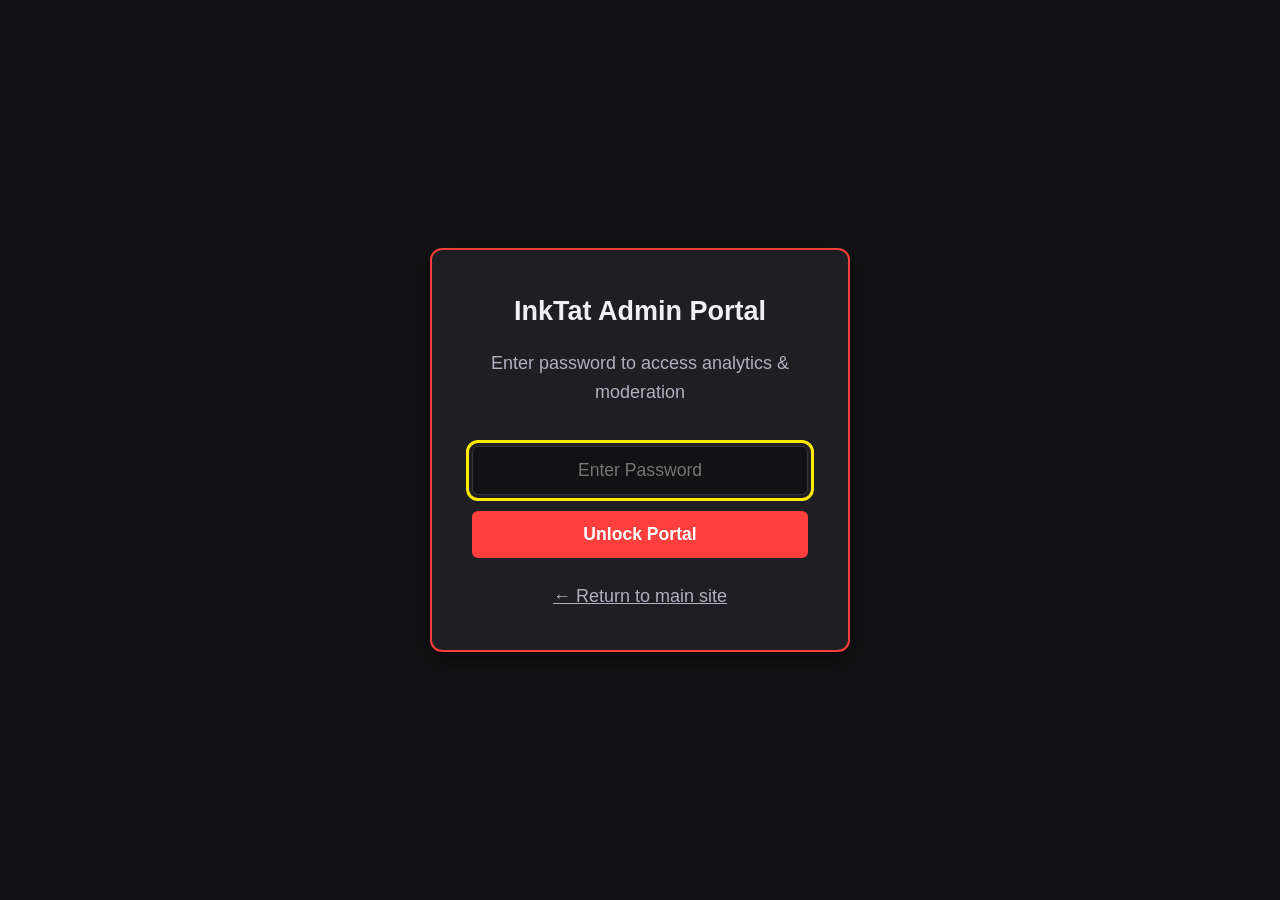
==== commit fde5dec2: "Clean up admin.html by removing old script references Removed outdated JavaScript code and HTML comm" ====
--- a/admin.html
+++ b/admin.html
@@ -1,4 +1,3 @@
-HTML
 <!DOCTYPE html>
 <html lang="en">
 <head>
@@ -236,487 +235,3 @@
   </script>
 </body>
 </html>
-Step 2: Update script.js (Complete Code)
-Replace all content in script.js on GitHub with this code:
-
-JavaScript
-document.addEventListener("DOMContentLoaded", () => {
-  const COUNTER_NAMESPACE = "inktat_official_2026";
-  const COUNTER_KEY = "visits";
-  
-  const API_GET = `https://api.countapi.xyz/get/${COUNTER_NAMESPACE}/${COUNTER_KEY}`;
-  const API_HIT = `https://api.countapi.xyz/hit/${COUNTER_NAMESPACE}/${COUNTER_KEY}`;
-
-  const isAdminPage = document.body.classList.contains("admin-page");
-
-  getUserToken();
-
-  if (!isAdminPage) {
-    // --- MAIN HOMEPAGE ---
-    registerVisitorHit(API_HIT);
-    trackSessionDurationAndLocation();
-
-    const contrastToggle = document.getElementById("contrast-toggle");
-    if (contrastToggle) {
-      contrastToggle.addEventListener("click", () => {
-        document.body.classList.toggle("high-contrast");
-      });
-    }
-
-    loadTattooNews();
-    setupGalleryUploads();
-  } else {
-    // --- ADMIN PAGE ---
-    const contrastToggle = document.getElementById("contrast-toggle");
-    if (contrastToggle) {
-      contrastToggle.addEventListener("click", () => {
-        document.body.classList.toggle("high-contrast");
-      });
-    }
-
-    startLiveClock();
-
-    const checkUnlockAndLoad = setInterval(() => {
-      const dashboard = document.getElementById("admin-dashboard");
-      if (dashboard && !dashboard.classList.contains("dashboard-hidden")) {
-        fetchVisitorCount(API_GET);
-        renderSessionLog();
-        renderAdminModerationQueue();
-        renderBannedUsersTable();
-        clearInterval(checkUnlockAndLoad);
-      }
-    }, 300);
-  }
-});
-
-/* Get or Generate Device/User Identifier */
-function getUserToken() {
-  let token = localStorage.getItem("inktat_user_token");
-  if (!token) {
-    token = "USER_" + Math.random().toString(36).substring(2, 10).toUpperCase();
-    localStorage.setItem("inktat_user_token", token);
-  }
-  return token;
-}
-
-function isUserBanned() {
-  const userToken = getUserToken();
-  const bannedList = JSON.parse(localStorage.getItem("inktat_banned_tokens") || "[]");
-  return bannedList.some(b => b.token === userToken);
-}
-
-/* Visitor Counter Functions */
-function registerVisitorHit(apiEndpoint) {
-  fetch(apiEndpoint)
-    .then(res => res.json())
-    .then(data => {
-      if (data && data.value) {
-        localStorage.setItem("inktat_last_known_count", data.value);
-      }
-    })
-    .catch(() => {
-      let count = parseInt(localStorage.getItem("inktat_local_counter") || "100") + 1;
-      localStorage.setItem("inktat_local_counter", count);
-      localStorage.setItem("inktat_last_known_count", count);
-    });
-}
-
-function fetchVisitorCount(apiEndpoint) {
-  const countDisplay = document.getElementById("visitor-count");
-  if (!countDisplay) return;
-
-  fetch(apiEndpoint)
-    .then(res => res.json())
-    .then(data => {
-      if (data && data.value !== undefined) {
-        countDisplay.textContent = Number(data.value).toLocaleString();
-      } else {
-        useFallbackCount(countDisplay);
-      }
-    })
-    .catch(() => {
-      useFallbackCount(countDisplay);
-    });
-}
-
-function useFallbackCount(element) {
-  let savedCount = localStorage.getItem("inktat_last_known_count") || localStorage.getItem("inktat_local_counter") || "1";
-  element.textContent = Number(savedCount).toLocaleString();
-}
-
-/* Real-Time Clock & Date */
-function startLiveClock() {
-  const dateDisplay = document.getElementById("live-date");
-  const timeDisplay = document.getElementById("live-time");
-
-  function updateClock() {
-    const now = new Date();
-    if (dateDisplay) {
-      dateDisplay.textContent = now.toLocaleDateString(undefined, {
-        weekday: 'short',
-        year: 'numeric',
-        month: 'short',
-        day: 'numeric'
-      });
-    }
-    if (timeDisplay) {
-      timeDisplay.textContent = now.toLocaleTimeString();
-    }
-  }
-
-  updateClock();
-  setInterval(updateClock, 1000);
-}
-
-/* GEOLOCATION & DURATION TRACKER */
-function trackSessionDurationAndLocation() {
-  const startTime = Date.now();
-  const now = new Date();
-  const initialDate = now.toLocaleDateString();
-  const initialTime = now.toLocaleTimeString();
-
-  let locationString = "Detecting Location...";
-
-  // Fetch City and State from IP Geolocation API
-  fetch("https://ipapi.co/json/")
-    .then(res => res.json())
-    .then(data => {
-      if (data.city && data.region_code) {
-        locationString = `${data.city}, ${data.region_code}`;
-      } else if (data.city && data.region) {
-        locationString = `${data.city}, ${data.region}`;
-      } else {
-        locationString = "United States";
-      }
-      updateCurrentSessionLog(locationString, initialDate, initialTime, 0);
-    })
-    .catch(() => {
-      locationString = "United States";
-      updateCurrentSessionLog(locationString, initialDate, initialTime, 0);
-    });
-
-  // Active Timer Updates Duration Every Second
-  setInterval(() => {
-    const secondsElapsed = Math.floor((Date.now() - startTime) / 1000);
-    updateCurrentSessionLog(locationString, initialDate, initialTime, secondsElapsed);
-  }, 1000);
-}
-
-function updateCurrentSessionLog(location, date, time, durationSeconds) {
-  let logs = JSON.parse(localStorage.getItem("inktat_session_logs") || "[]");
-  
-  // Format Duration into mm:ss or hh:mm:ss
-  let formattedDuration = "";
-  const hrs = Math.floor(durationSeconds / 3600);
-  const mins = Math.floor((durationSeconds % 3600) / 60);
-  const secs = durationSeconds % 60;
-
-  if (hrs > 0) {
-    formattedDuration = `${hrs}h ${mins}m ${secs}s`;
-  } else if (mins > 0) {
-    formattedDuration = `${mins}m ${secs}s`;
-  } else {
-    formattedDuration = `${secs}s`;
-  }
-
-  const currentLog = {
-    location: location,
-    date: date,
-    time: time,
-    duration: formattedDuration,
-    timestamp: Date.now()
-  };
-
-  // Update or Add Current Active Visit
-  if (logs.length > 0 && (Date.now() - logs[0].timestamp < 86400000) && logs[0].date === date && logs[0].time === time) {
-    logs[0] = currentLog;
-  } else {
-    logs.unshift(currentLog);
-  }
-
-  if (logs.length > 15) logs.pop();
-  localStorage.setItem("inktat_session_logs", JSON.stringify(logs));
-}
-
-function renderSessionLog() {
-  const tbody = document.getElementById("session-log-body");
-  if (!tbody) return;
-
-  let logs = JSON.parse(localStorage.getItem("inktat_session_logs") || "[]");
-
-  if (logs.length === 0) {
-    tbody.innerHTML = `<tr><td colspan="4" style="text-align:center;">No recent visitor activity logged yet. Visit the main site to record hits.</td></tr>`;
-    return;
-  }
-
-  tbody.innerHTML = logs.map(log => `
-    <tr>
-      <td><strong>${log.location || "United States"}</strong></td>
-      <td>${log.date}</td>
-      <td>${log.time}</td>
-      <td><span style="color: #00ff66;">${log.duration || "0s"}</span></td>
-    </tr>
-  `).join("");
-}
-
-/* News Feed loader */
-function loadTattooNews() {
-  const newsContainer = document.getElementById("news-container");
-  if (!newsContainer) return;
-
-  const newsItems = [
-    {
-      title: "Exploring New Organic & Vegan Tattoo Inks in 2026",
-      source: "Inked Magazine",
-      snippet: "How modern ink chemistry is improving color longevity while maintaining eco-friendly and hypoallergenic standards.",
-      url: "https://www.inkedmag.com"
-    },
-    {
-      title: "Tattoo Convention Trends: Micro-Realism & Fine-Line Mastery",
-      source: "World Tattoo Events",
-      snippet: "A look at the most popular techniques dominating major expo competitions across the United States this year.",
-      url: "https://www.worldtattooevents.com"
-    },
-    {
-      title: "Essential Aftercare Tips for Longevity and Vibrant Colors",
-      source: "Tattoo.com",
-      snippet: "Dermatologist-approved healing protocols to prevent color fading and speed up skin recovery after fresh ink.",
-      url: "https://www.tattoo.com"
-    }
-  ];
-
-  newsContainer.innerHTML = `
-    <div class="card-grid">
-      ${newsItems.map(item => `
-        <article class="news-card">
-          <h3>${item.title}</h3>
-          <p><strong>Source:</strong> ${item.source}</p>
-          <p>${item.snippet}</p>
-          <a href="${item.url}" target="_blank" rel="noopener noreferrer" class="link-btn">Read Full Article</a>
-        </article>
-      `).join("")}
-    </div>
-  `;
-}
-
-/* Main Site Gallery Upload & Comment Setup */
-function setupGalleryUploads() {
-  const uploadForm = document.getElementById("upload-form");
-  const postsContainer = document.getElementById("posts-container");
-  if (!uploadForm || !postsContainer) return;
-
-  let savedPosts = JSON.parse(localStorage.getItem("inktat_posts")) || [];
-  renderPosts(savedPosts);
-
-  uploadForm.addEventListener("submit", (e) => {
-    e.preventDefault();
-
-    if (isUserBanned()) {
-      alert("Your account/device has been banned from submitting posts due to policy violations.");
-      return;
-    }
-
-    const title = document.getElementById("tat-title").value;
-    const artist = document.getElementById("artist-name").value || "Unknown Artist";
-    const imageFile = document.getElementById("tat-image").files[0];
-
-    if (!imageFile) return;
-
-    const reader = new FileReader();
-    reader.onload = function (event) {
-      const newPost = {
-        id: Date.now(),
-        userToken: getUserToken(),
-        title: title,
-        artist: artist,
-        imageData: event.target.result,
-        comments: []
-      };
-
-      savedPosts.unshift(newPost);
-      localStorage.setItem("inktat_posts", JSON.stringify(savedPosts));
-      renderPosts(savedPosts);
-      uploadForm.reset();
-    };
-
-    reader.readAsDataURL(imageFile);
-  });
-
-  function renderPosts(posts) {
-    postsContainer.innerHTML = "";
-
-    if (posts.length === 0) {
-      postsContainer.innerHTML = "<p style='grid-column: 1/-1;'>No tattoos uploaded yet. Be the first to share your ink above!</p>";
-      return;
-    }
-
-    posts.forEach((post) => {
-      const card = document.createElement("article");
-      card.className = "post-card";
-
-      card.innerHTML = `
-        <h3>${escapeHtml(post.title)}</h3>
-        <p><strong>Artist/Studio:</strong> ${escapeHtml(post.artist)}</p>
-        <img src="${post.imageData}" alt="${escapeHtml(post.title)} tattoo showcase">
-        
-        <div class="comments-section">
-          <h4>Comments (${post.comments.length})</h4>
-          <ul class="comment-list">
-            ${post.comments.map(c => `<li class="comment-item">${escapeHtml(c.text || c)}</li>`).join("")}
-          </ul>
-          <form class="comment-form" data-post-id="${post.id}">
-            <input type="text" placeholder="Add a comment..." required aria-label="Add a comment">
-            <button type="submit">Post</button>
-          </form>
-        </div>
-      `;
-
-      postsContainer.appendChild(card);
-    });
-
-    document.querySelectorAll(".comment-form").forEach(form => {
-      form.addEventListener("submit", (e) => {
-        e.preventDefault();
-
-        if (isUserBanned()) {
-          alert("Your account/device has been banned from posting comments.");
-          return;
-        }
-
-        const postId = Number(form.getAttribute("data-post-id"));
-        const commentInput = form.querySelector("input");
-        const commentText = commentInput.value.trim();
-
-        if (commentText) {
-          savedPosts = savedPosts.map(p => {
-            if (p.id === postId) {
-              p.comments.push({ id: Date.now(), userToken: getUserToken(), text: commentText });
-            }
-            return p;
-          });
-          localStorage.setItem("inktat_posts", JSON.stringify(savedPosts));
-          renderPosts(savedPosts);
-        }
-      });
-    });
-  }
-
-  function escapeHtml(str) {
-    return str.replace(/&/g, "&amp;").replace(/</g, "&lt;").replace(/>/g, "&gt;").replace(/"/g, "&quot;");
-  }
-}
-
-/* ADMIN MODERATION & BAN LOGIC */
-function renderAdminModerationQueue() {
-  const container = document.getElementById("admin-moderation-list");
-  if (!container) return;
-
-  let posts = JSON.parse(localStorage.getItem("inktat_posts") || "[]");
-
-  if (posts.length === 0) {
-    container.innerHTML = "<p>No active community posts to moderate.</p>";
-    return;
-  }
-
-  container.innerHTML = "";
-
-  posts.forEach(post => {
-    const card = document.createElement("article");
-    card.className = "post-card";
-    card.style.border = "1px solid var(--accent-color)";
-
-    card.innerHTML = `
-      <h3>${escapeHtml(post.title)}</h3>
-      <p><strong>Poster Identifier:</strong> <code>${post.userToken || "Unknown"}</code></p>
-      <img src="${post.imageData}" alt="Post moderation preview">
-      
-      <div style="margin: 1rem 0;">
-        <button class="btn-delete" onclick="adminDeletePost(${post.id})">Delete Post</button>
-        <button class="btn-ban" onclick="adminBanUser('${post.userToken}')">Ban User</button>
-      </div>
-
-      <div class="comments-section">
-        <h4>Comments (${post.comments.length})</h4>
-        <ul class="comment-list">
-          ${post.comments.map(c => `
-            <li class="comment-item" style="display:flex; justify-content:space-between; align-items:center;">
-              <span>${escapeHtml(c.text || c)}</span>
-              <button class="btn-delete" style="padding:0.2rem 0.5rem; font-size:0.8rem;" onclick="adminDeleteComment(${post.id}, ${c.id || 0})">Delete</button>
-            </li>
-          `).join("")}
-        </ul>
-      </div>
-    `;
-
-    container.appendChild(card);
-  });
-}
-
-window.adminDeletePost = function(postId) {
-  if (confirm("Are you sure you want to delete this tattoo post?")) {
-    let posts = JSON.parse(localStorage.getItem("inktat_posts") || "[]");
-    posts = posts.filter(p => p.id !== postId);
-    localStorage.setItem("inktat_posts", JSON.stringify(posts));
-    renderAdminModerationQueue();
-  }
-};
-
-window.adminDeleteComment = function(postId, commentId) {
-  let posts = JSON.parse(localStorage.getItem("inktat_posts") || "[]");
-  posts = posts.map(p => {
-    if (p.id === postId) {
-      p.comments = p.comments.filter(c => (c.id || 0) !== commentId);
-    }
-    return p;
-  });
-  localStorage.setItem("inktat_posts", JSON.stringify(posts));
-  renderAdminModerationQueue();
-};
-
-window.adminBanUser = function(userToken) {
-  if (!userToken || userToken === "Unknown") {
-    alert("Cannot ban unknown identifier.");
-    return;
-  }
-
-  if (confirm(`Are you sure you want to BAN user ${userToken}? They will no longer be able to post or comment.`)) {
-    let banned = JSON.parse(localStorage.getItem("inktat_banned_tokens") || "[]");
-    if (!banned.some(b => b.token === userToken)) {
-      banned.push({ token: userToken, date: new Date().toLocaleDateString() });
-      localStorage.setItem("inktat_banned_tokens", JSON.stringify(banned));
-    }
-    renderBannedUsersTable();
-    alert(`User ${userToken} has been banned.`);
-  }
-};
-
-function renderBannedUsersTable() {
-  const tbody = document.getElementById("banned-users-body");
-  if (!tbody) return;
-
-  let banned = JSON.parse(localStorage.getItem("inktat_banned_tokens") || "[]");
-
-  if (banned.length === 0) {
-    tbody.innerHTML = `<tr><td colspan="3" style="text-align:center;">No users or devices are currently banned.</td></tr>`;
-    return;
-  }
-
-  tbody.innerHTML = banned.map(b => `
-    <tr>
-      <td><code>${b.token}</code></td>
-      <td>${b.date}</td>
-      <td><button class="btn-delete" style="background-color:#444;" onclick="adminUnbanUser('${b.token}')">Unban</button></td>
-    </tr>
-  `).join("");
-}
-
-window.adminUnbanUser = function(userToken) {
-  let banned = JSON.parse(localStorage.getItem("inktat_banned_tokens") || "[]");
-  banned = banned.filter(b => b.token !== userToken);
-  localStorage.setItem("inktat_banned_tokens", JSON.stringify(banned));
-  renderBannedUsersTable();
-};
-
-function escapeHtml(str) {
-  return str.replace(/&/g, "&amp;").replace(/</g, "&lt;").replace(/>/g, "&gt;").replace(/"/g, "&quot;");
-}
